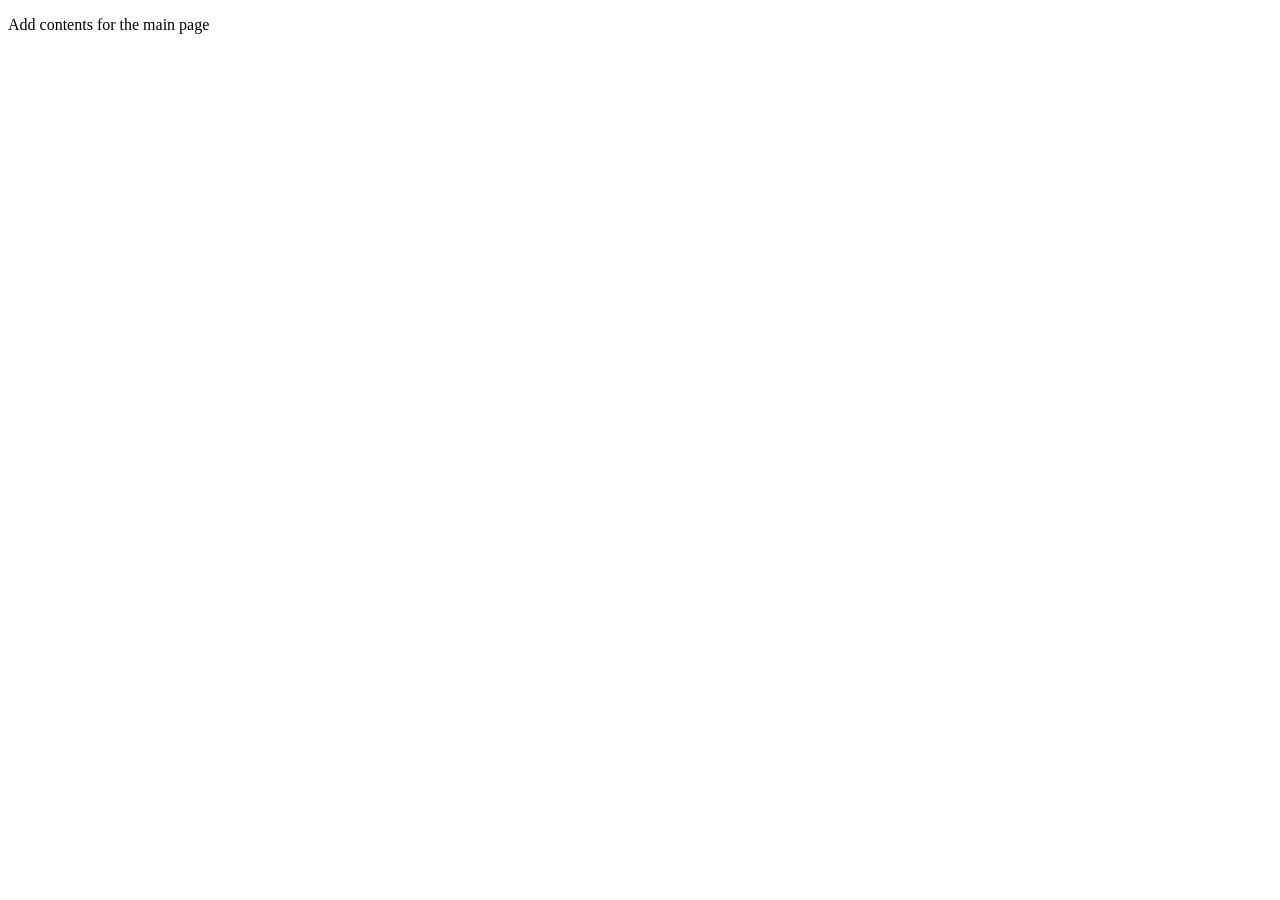
==== index.html @ cd280863 "Initial commit" ====
<!doctype html>
<html lang="en">
  <head>
    <meta charset="utf-8" />
    <meta name="viewport" content="width=device-width, initial-scale=1" />
    <title>Update me</title>
  </head>
  <body>
    <main>
      <p>Add contents for the main page</p>
    </main>
  </body>
</html>
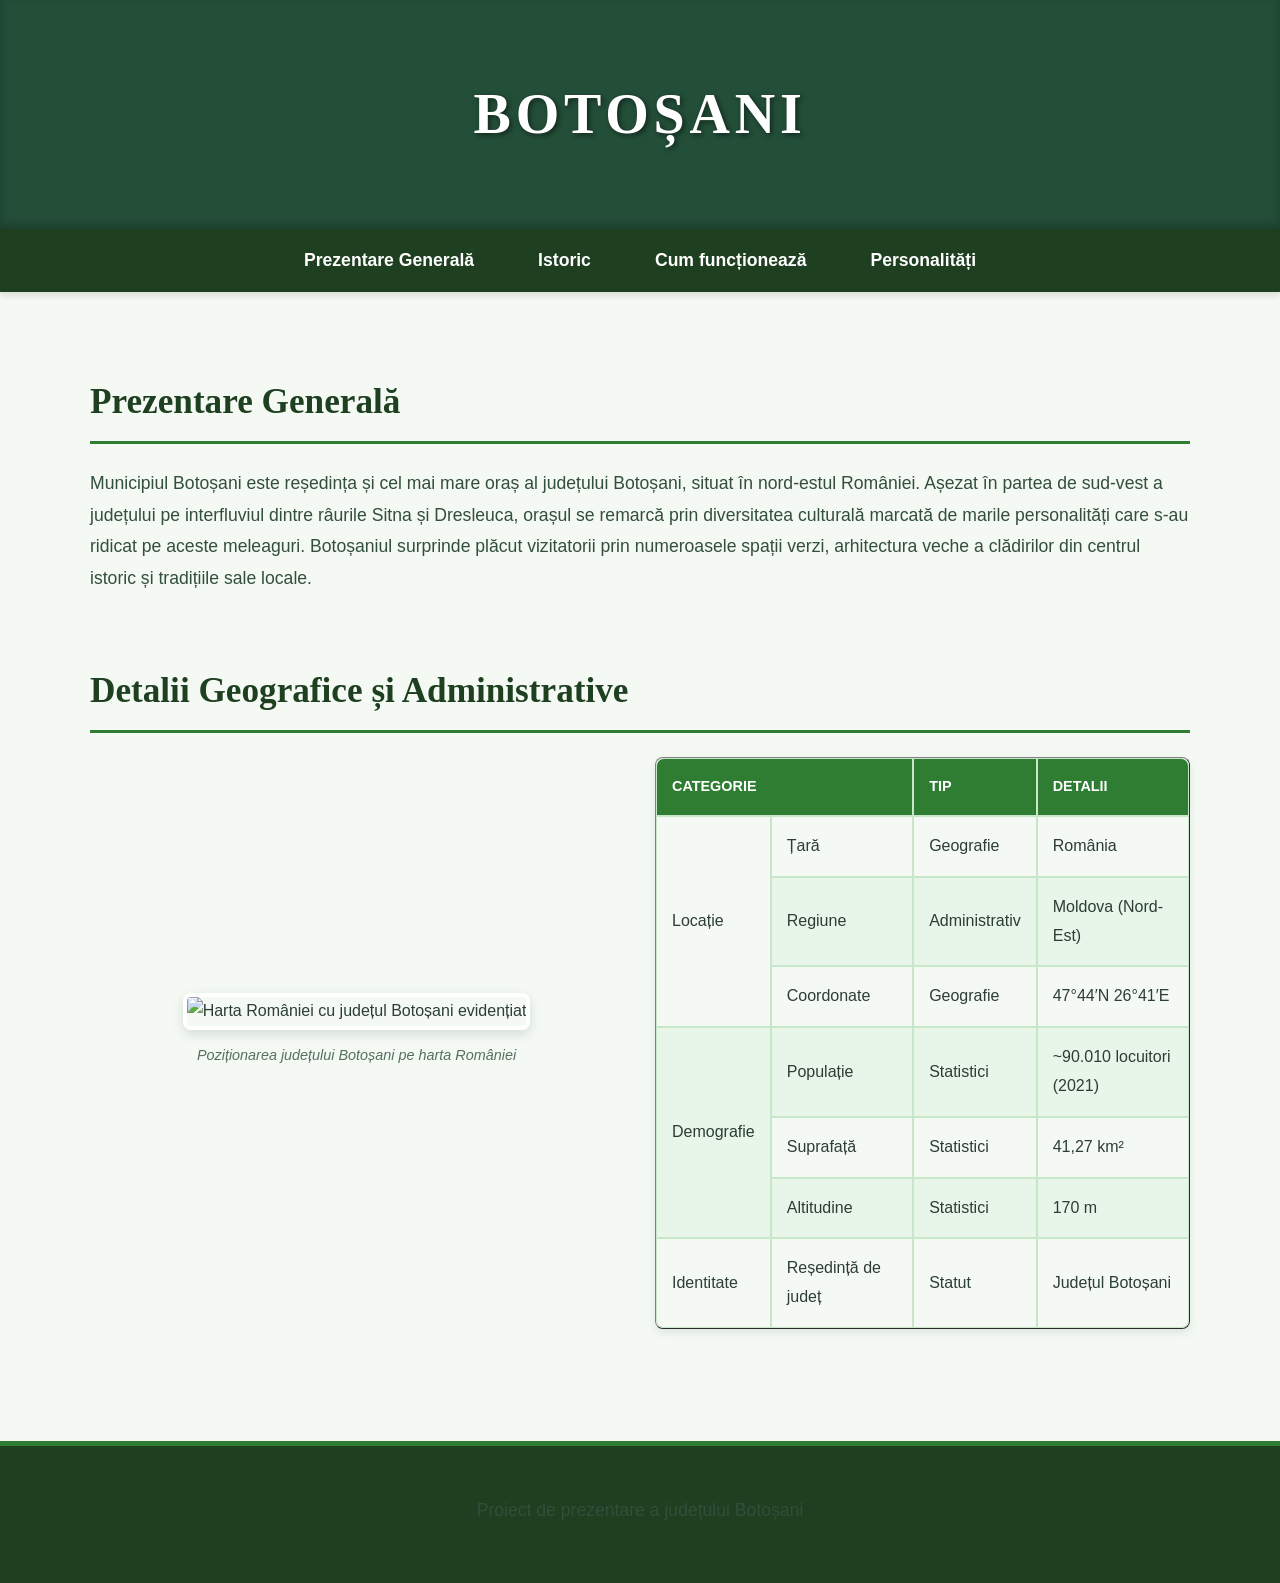
==== commit af960954: "Adaugare completa resurse si pagini parcuri" ====
--- a/index.html
+++ b/index.html
@@ -1,13 +1,102 @@
-<!doctype html>
-<html lang="en">
-  <head>
-    <meta charset="utf-8" />
-    <meta name="viewport" content="width=device-width, initial-scale=1" />
-    <title>Update me</title>
-  </head>
-  <body>
+<!DOCTYPE html>
+<html lang="ro">
+<head>
+    <meta charset="UTF-8">
+    <meta name="viewport" content="width=device-width, initial-scale=1.0">
+    <title>Botoșani - Prezentare Generală</title>
+    <link rel="stylesheet" href="css/style.css">
+</head>
+<body>
+
+    <!-- Fâșia mare decorativă cu BOTOȘANI -->
+    <div class="hero-banner">
+        <h1>BOTOȘANI</h1>
+    </div>
+
+    <!-- Bara de navigare -->
+    <header>
+        <nav>
+            <ul>
+                <li><a href="index.html">Prezentare Generală</a></li>
+                <li><a href="history.html">Istoric</a></li>
+                <li><a href="how-it-works.html">Cum funcționează</a></li>
+                <li><a href="notable-people.html">Personalități</a></li>
+            </ul>
+        </nav>
+    </header>
+
     <main>
-      <p>Add contents for the main page</p>
+        <section id="prezentare">
+            <h2>Prezentare Generală</h2>
+            <p>Municipiul Botoșani este reședința și cel mai mare oraș al județului Botoșani, situat în nord-estul României. Așezat în partea de sud-vest a județului pe interfluviul dintre râurile Sitna și Dresleuca, orașul se remarcă prin diversitatea culturală marcată de marile personalități care s-au ridicat pe aceste meleaguri. Botoșaniul surprinde plăcut vizitatorii prin numeroasele spații verzi, arhitectura veche a clădirilor din centrul istoric și tradițiile sale locale.</p>
+        </section>
+
+        <section id="detalii">
+            <h2>Detalii Geografice și Administrative</h2>
+            
+            <div class="map-and-table-container">
+                <div class="map-box">
+                    <!-- Imagine încărcată local din folderul proiectului -->
+                    <img src="assets/images/harta-botosani.png" alt="Harta României cu județul Botoșani evidențiat">
+                    <p class="caption">Poziționarea județului Botoșani pe harta României</p>
+                </div>
+                
+                <table border="1">
+                    <thead>
+                        <tr>
+                            <th colspan="2">Categorie</th>
+                            <th>Tip</th>
+                            <th>Detalii</th>
+                        </tr>
+                    </thead>
+                    <tbody>
+                        <tr>
+                            <td rowspan="3">Locație</td>
+                            <td>Țară</td>
+                            <td>Geografie</td>
+                            <td>România</td>
+                        </tr>
+                        <tr>
+                            <td>Regiune</td>
+                            <td>Administrativ</td>
+                            <td>Moldova (Nord-Est)</td>
+                        </tr>
+                         <tr>
+                            <td>Coordonate</td>
+                            <td>Geografie</td>
+                            <td>47°44′N 26°41′E</td>
+                        </tr>
+                        <tr>
+                            <td rowspan="3">Demografie</td>
+                            <td>Populație</td>
+                            <td>Statistici</td>
+                            <td>~90.010 locuitori (2021)</td>
+                        </tr>
+                        <tr>
+                            <td>Suprafață</td>
+                            <td>Statistici</td>
+                            <td>41,27 km²</td>
+                        </tr>
+                        <tr>
+                            <td>Altitudine</td>
+                            <td>Statistici</td>
+                            <td>170 m</td>
+                        </tr>
+                        <tr>
+                            <td rowspan="1">Identitate</td>
+                            <td>Reședință de județ</td>
+                            <td>Statut</td>
+                            <td>Județul Botoșani</td>
+                        </tr>
+                    </tbody>
+                </table>
+            </div>
+        </section>
     </main>
-  </body>
-</html>
+
+    <footer>
+        <p>Proiect de prezentare a județului Botoșani</p>
+    </footer>
+
+</body>
+</html>
--- a/css/style.css
+++ b/css/style.css
@@ -0,0 +1,171 @@
+/* --- STILURI GENERALE --- */
+body {
+    font-family: 'Segoe UI', Tahoma, Geneva, Verdana, sans-serif;
+    line-height: 1.8;
+    margin: 0;
+    padding: 0;
+    background-color: #f4f9f4; /* Un fundal general foarte deschis, cu tentă verzuie naturală */
+    color: #2c3e35;
+    display: flex;
+    flex-direction: column;
+    min-height: 100vh;
+}
+
+/* --- BANNER-UL MARE DE SUS (BOTOȘANI) --- */
+.hero-banner {
+    background-color: #234e38; /* Verde-pădure profund și elegant */
+    padding: 4rem 2rem;
+    text-align: center;
+    box-shadow: inset 0 -5px 10px rgba(0, 0, 0, 0.2);
+}
+
+.hero-banner h1 {
+    font-family: 'Georgia', serif;
+    font-size: 3.5rem;
+    letter-spacing: 0.3rem;
+    margin: 0;
+    text-transform: uppercase;
+    color: #ffffff; /* Text alb strălucitor */
+    text-shadow: 2px 2px 5px rgba(0, 0, 0, 0.5);
+}
+
+/* --- ANTET ȘI MENIU DE NAVIGARE (În nuanțe de verde) --- */
+header {
+    background-color: #1e3f20; /* Verde închis intens pentru meniu */
+    color: #fff;
+    padding: 1rem 2rem;
+    box-shadow: 0 4px 6px rgba(0,0,0,0.1);
+    position: sticky;
+    top: 0;
+    z-index: 1000;
+}
+
+nav ul {
+    list-style: none;
+    padding: 0;
+    margin: 0;
+    display: flex;
+    flex-wrap: wrap;
+    gap: 2rem;
+    justify-content: center;
+}
+
+nav ul li a {
+    color: #fff;
+    text-decoration: none;
+    font-weight: bold;
+    font-size: 1.1rem;
+    transition: color 0.3s ease;
+    padding: 0.5rem 1rem;
+    border-radius: 4px;
+}
+
+nav ul li a:hover {
+    color: #a3e4d7; /* Verde mentă deschis la trecerea mouse-ului */
+    background-color: rgba(255, 255, 255, 0.1);
+}
+
+/* --- CONȚINUT PRINCIPAL --- */
+main {
+    flex: 1;
+    max-width: 1100px;
+    margin: 3rem auto;
+    padding: 0 2rem;
+}
+
+section {
+    margin-bottom: 4rem;
+}
+
+h2 {
+    color: #1e3f20; /* Titluri în verde închis */
+    font-family: 'Georgia', serif;
+    font-size: 2.2rem;
+    border-bottom: 3px solid #2e7d32; /* Linie decorativă verde */
+    padding-bottom: 0.5rem;
+    margin-bottom: 1.5rem;
+}
+
+p {
+    font-size: 1.1rem;
+    color: #334e3b;
+    margin-bottom: 1.5rem;
+}
+
+/* --- ARANJAMENT HARTĂ ȘI TABEL --- */
+.map-and-table-container {
+    display: flex;
+    flex-wrap: wrap;
+    gap: 2rem;
+    align-items: center;
+}
+
+.map-box {
+    flex: 1;
+    min-width: 300px;
+    text-align: center;
+}
+
+.map-box img {
+    max-width: 100%;
+    height: auto;
+    border: 4px solid #ffffff;
+    border-radius: 8px;
+    box-shadow: 0 4px 12px rgba(30, 63, 32, 0.15);
+}
+
+.caption {
+    font-size: 0.9rem;
+    color: #55705e;
+    font-style: italic;
+    margin-top: 0.8rem;
+}
+
+/* --- TABELE STILIZATE ÎN VERDE --- */
+table {
+    flex: 1;
+    min-width: 300px;
+    width: 100%;
+    border-collapse: separate;
+    border-spacing: 0;
+    box-shadow: 0 4px 8px rgba(30, 63, 32, 0.1);
+    border-radius: 8px;
+    overflow: hidden;
+}
+
+th, td {
+    border: 1px solid #c8e6c9; /* Margini verzi deschise */
+    padding: 15px;
+    text-align: left;
+}
+
+th {
+    background-color: #2e7d32; /* Antetul tabelului în verde vibrant */
+    color: white;
+    font-weight: bold;
+    text-transform: uppercase;
+    font-size: 0.9rem;
+}
+
+thead tr:first-child th:first-child { border-top-left-radius: 8px; }
+thead tr:first-child th:last-child { border-top-right-radius: 8px; }
+tbody tr:last-child td:first-child { border-bottom-left-radius: 8px; }
+tbody tr:last-child td:last-child { border-bottom-right-radius: 8px; }
+
+tr:nth-child(even) {
+    background-color: #e8f5e9; /* Rânduri alternative într-un verde pastel extrem de fin */
+}
+
+tr:hover td {
+    background-color: #c8e6c9; /* Efect hover verde deschis */
+}
+
+/* --- SUBSOL --- */
+footer {
+    text-align: center;
+    padding: 2rem;
+    background-color: #1e3f20; /* Subsol asortat cu meniul de sus */
+    color: #fff;
+    margin-top: auto;
+    border-top: 5px solid #2e7d32;
+}
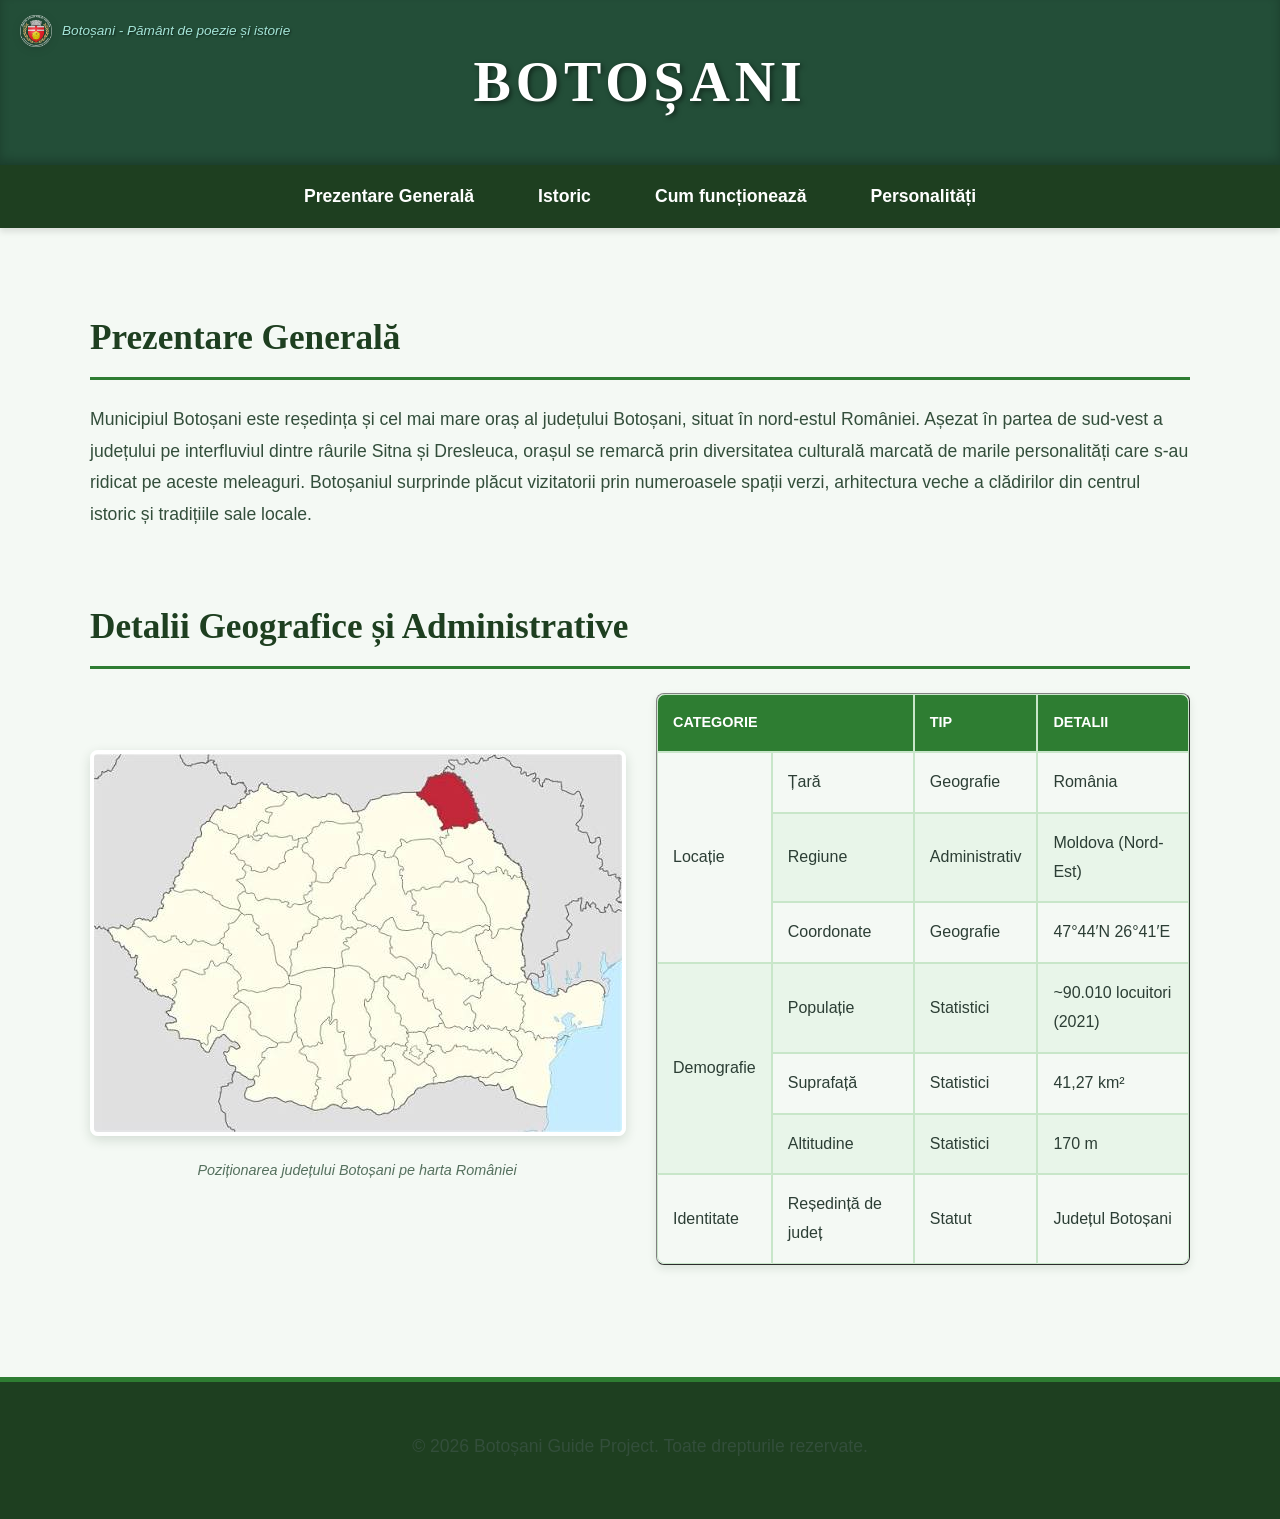
==== commit d27f0a23: "l" ====
--- a/index.html
+++ b/index.html
@@ -8,22 +8,32 @@
 </head>
 <body>
 
-    <!-- Fâșia mare decorativă cu BOTOȘANI -->
-    <div class="hero-banner">
-        <h1>BOTOȘANI</h1>
+    
+ <!-- Bannerul mare de sus (separat de header, cu sigla mică în colț) -->
+    <div class="hero-banner" style="position: relative;">
+        <div class="hero-top-left" style="position: absolute; top: 15px; left: 20px; display: flex; align-items: center; gap: 10px;">
+            <img src="assets/images/logo-judetul-botosani.png" alt="Stema Botoșani" class="hero-logo" style="width: 32px; height: 32px; object-fit: contain;">
+            <p class="hero-slogan" style="font-size: 0.85rem; color: #a3e4d7; font-style: italic; margin: 0;">Botoșani - Pământ de poezie și istorie</p>
+        </div>
+        <h1>Botoșani</h1>
     </div>
+   <!-- Bara de navigare actualizată -->
+    <header>
+        <!-- Butonul checkbox și iconița pentru meniul hamburger -->
+        <input type="checkbox" id="menu-toggle" class="hamburger-checkbox">
+        <label for="menu-toggle" class="hamburger-icon">&#9776;</label>
 
-    <!-- Bara de navigare -->
-    <header>
         <nav>
             <ul>
-                <li><a href="index.html">Prezentare Generală</a></li>
+                <li><a href="index.html" class="active">Prezentare Generală</a></li>
                 <li><a href="history.html">Istoric</a></li>
                 <li><a href="how-it-works.html">Cum funcționează</a></li>
                 <li><a href="notable-people.html">Personalități</a></li>
             </ul>
         </nav>
     </header>
+
+   
 
     <main>
         <section id="prezentare">
@@ -95,7 +105,7 @@
     </main>
 
     <footer>
-        <p>Proiect de prezentare a județului Botoșani</p>
+        <p>&copy; 2026 Botoșani Guide Project. Toate drepturile rezervate.</p>
     </footer>
 
 </body>
--- a/css/style.css
+++ b/css/style.css
@@ -11,12 +11,43 @@
     min-height: 100vh;
 }
 
-/* --- BANNER-UL MARE DE SUS (BOTOȘANI) --- */
+/* --- BANNER-UL MARE DE SUS (BOTOȘANI) CU LOGO ȘI SLOGAN ÎN STANGA-SUS --- */
 .hero-banner {
     background-color: #234e38; /* Verde-pădure profund și elegant */
-    padding: 4rem 2rem;
+    padding: 2rem 2rem;
+    position: relative;
     text-align: center;
     box-shadow: inset 0 -5px 10px rgba(0, 0, 0, 0.2);
+    display: flex;
+    flex-direction: column;
+    align-items: center;
+    justify-content: center;
+}
+
+/* Containerul care ține logo-ul și sloganul în stânga sus */
+.hero-top-left {
+    position: absolute;
+    top: 1.5rem;
+    left: 2rem;
+    display: flex;
+    align-items: center;
+    gap: 1rem;
+}
+
+.hero-logo {
+    height: 60px;
+    width: auto;
+    filter: drop-shadow(0px 2px 4px rgba(0, 0, 0, 0.3));
+}
+
+.hero-slogan {
+    font-family: 'Segoe UI', Tahoma, sans-serif;
+    font-size: 1rem;
+    color: #a3e4d7;
+    font-style: italic;
+    margin: 0;
+    text-align: left;
+    text-shadow: 1px 1px 2px rgba(0, 0, 0, 0.5);
 }
 
 .hero-banner h1 {
@@ -168,4 +199,126 @@
     color: #fff;
     margin-top: auto;
     border-top: 5px solid #2e7d32;
+}
+
+/* --- STILURI PENTRU MENIU HAMBURGER (MOBILES) --- */
+.hamburger-checkbox {
+    display: none;
+}
+
+.hamburger-icon {
+    display: none;
+    font-size: 1.8rem;
+    cursor: pointer;
+    color: white;
+}
+
+@media (max-width: 768px) {
+    .hero-top-left {
+        position: static;
+        margin-bottom: 1rem;
+        flex-direction: column;
+        text-align: center;
+    }
+    
+    .hero-slogan {
+        text-align: center;
+    }
+
+    .hamburger-icon {
+        display: block;
+        position: absolute;
+        right: 2rem;
+        top: 1.5rem;
+    }
+
+    header nav {
+        width: 100%;
+        max-height: 0;
+        overflow: hidden;
+        transition: max-height 0.3s ease-in-out;
+    }
+
+    header nav ul {
+        flex-direction: column;
+        gap: 0.5rem;
+        padding-top: 1rem;
+    }
+
+    .hamburger-checkbox:checked ~ nav {
+        max-height: 300px;
+    }
+}
+/* --- CERINȚE PENTRU ISSUE 3: GRID, HOVER ȘI REDUCED-MOTION --- */
+
+/* 1. Transformăm containerul hărții și tabelului în CSS Grid, exact cum se cere */
+.map-and-table-container {
+    display: grid;
+    grid-template-columns: 1fr 1fr;
+    gap: 2rem;
+    align-items: center;
+}
+
+/* Responsivitate pentru ecrane mici / mobile */
+@media (max-width: 768px) {
+    .map-and-table-container {
+        grid-template-columns: 1fr;
+    }
+}
+
+/* 2. Animație fină la hover pentru imagini */
+.map-box img, .hero-logo {
+    transition: transform 0.3s ease, box-shadow 0.3s ease;
+}
+
+.map-box img:hover {
+    transform: scale(1.03); /* Efect discret de zoom */
+    box-shadow: 0 8px 20px rgba(30, 63, 32, 0.25);
+}
+
+/* 3. Respectarea utilizatorilor care preferă mai puțină mișcare (Accesibilitate) */
+@media (prefers-reduced-motion: reduce) {
+    .map-box img, .hero-logo {
+        transition: none;
+    }
+    
+    .map-box img:hover {
+        transform: none;
+        box-shadow: none;
+    }
+}
+/* --- STILURI PENTRU CARUSELUL DE IMAGINI (SLIDER) --- */
+.image-slider-container {
+    width: 100%;
+    overflow-x: auto; /* Activează scroll-ul orizontal */
+    white-space: nowrap;
+    padding: 1rem 0;
+    scrollbar-color: #2e7d32 #e8f5e9; /* Stilizare bară de derulare pentru browsere moderne */
+}
+
+.slider-track {
+    display: inline-flex;
+    gap: 1.5rem;
+}
+
+.slide-item {
+    width: 300px;
+    background: #ffffff;
+    border-radius: 8px;
+    padding: 10px;
+    box-shadow: 0 4px 10px rgba(30, 63, 32, 0.1);
+    text-align: center;
+    flex-shrink: 0;
+}
+
+.slide-item img {
+    width: 100%;
+    height: 180px;
+    object-fit: cover;
+    border-radius: 6px;
+    transition: transform 0.3s ease;
+}
+
+.slide-item img:hover {
+    transform: scale(1.03); /* Efect de hover păstrat din cerințe */
 }
